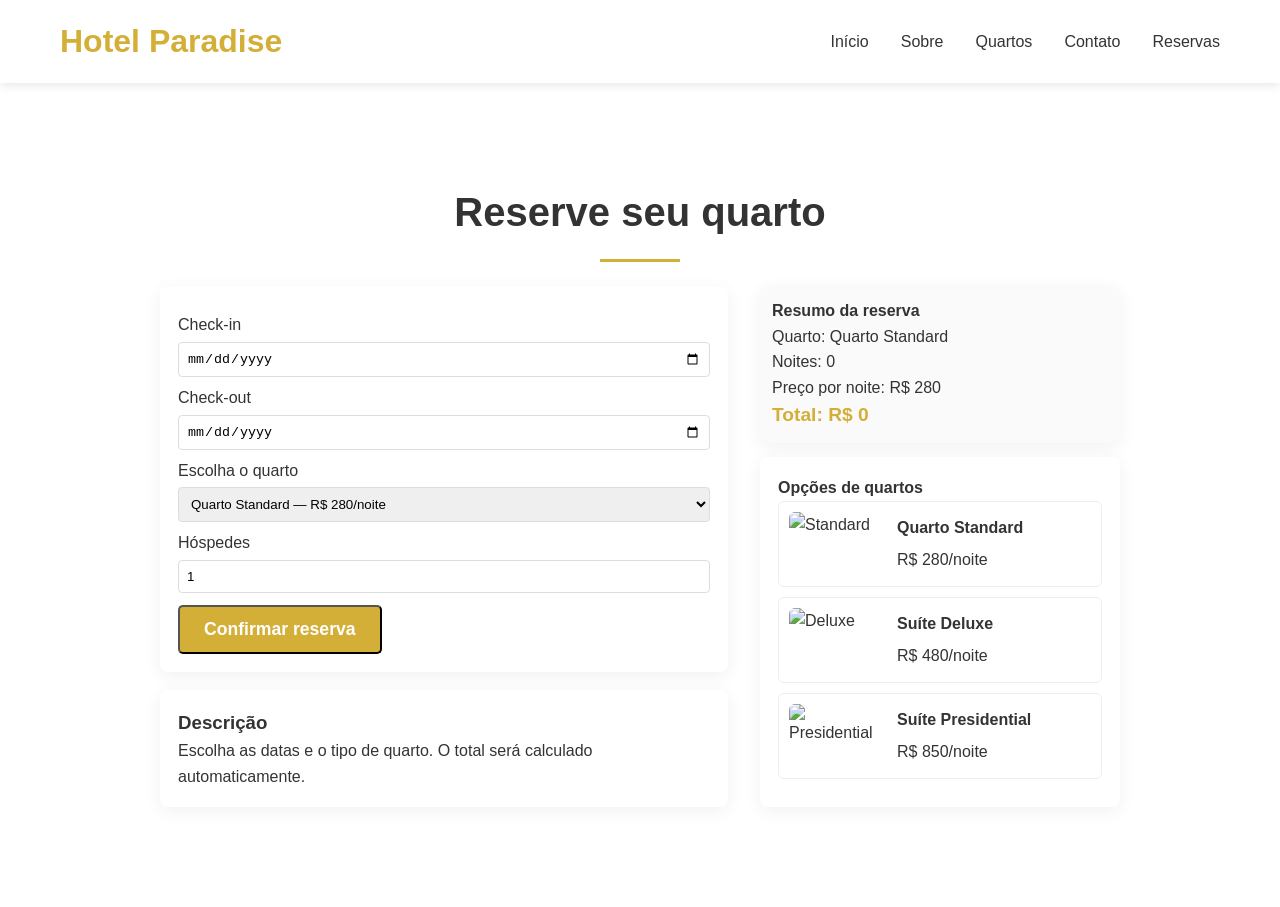
==== pagina2.html @ d70cba8e "Ativa link público no rodapé e adiciona README" ====
<!DOCTYPE html>
<html lang="pt-br">
<head>
  <meta charset="utf-8">
  <meta name="viewport" content="width=device-width,initial-scale=1">
  <title>Reservas - Hotel Paradise</title>
  <link rel="stylesheet" href="estilo.css">
  <style>
    .booking-container{max-width:1000px;margin:80px auto;padding:20px}
    .booking-grid{display:grid;grid-template-columns:1fr 360px;gap:32px;align-items:start}
    .card{background:#fff;padding:18px;border-radius:8px;box-shadow:0 4px 18px rgba(0,0,0,0.06)}
    .room-option{display:flex;gap:12px;align-items:center;padding:10px;border-radius:6px;border:1px solid #eee;margin-bottom:10px}
    .room-option img{width:96px;height:64px;object-fit:cover;border-radius:6px}
    .room-info h4{margin:0 0 6px 0}
    .btn-primary{display:inline-block}
    .summary{background:#fafafa;padding:12px;border-radius:8px}
    .total{font-weight:800;font-size:1.2rem;color:#d4af37}
    label{display:block;margin:8px 0 4px}
    input[type=date], select, input[type=number]{width:100%;padding:8px;border:1px solid #ddd;border-radius:4px}
  </style>
</head>
<body>
  <header class="header">
    <div class="container">
      <div class="logo"><h1>Hotel Paradise</h1></div>
      <nav class="nav">
        <ul class="nav-list">
          <li><a href="index.html#home">Início</a></li>
          <li><a href="index.html#about">Sobre</a></li>
          <li><a href="index.html#rooms">Quartos</a></li>
          <li><a href="index.html#contact">Contato</a></li>
          <li><a href="pagina2.html">Reservas</a></li>
        </ul>
      </nav>
    </div>
  </header>

  <main class="booking-container">
    <h2 class="section-title">Reserve seu quarto</h2>
    <div class="booking-grid">
      <section>
        <form id="booking-form" class="card">
          <label for="checkin">Check-in</label>
          <input id="checkin" name="checkin" type="date" required>

          <label for="checkout">Check-out</label>
          <input id="checkout" name="checkout" type="date" required>

          <label for="room">Escolha o quarto</label>
          <select id="room" name="room" required>
            <option value="standard" data-price="280">Quarto Standard — R$ 280/noite</option>
            <option value="deluxe" data-price="480">Suíte Deluxe — R$ 480/noite</option>
            <option value="presidential" data-price="850">Suíte Presidential — R$ 850/noite</option>
          </select>

          <label for="guests">Hóspedes</label>
          <input id="guests" name="guests" type="number" min="1" max="6" value="1">

          <div style="margin-top:12px;display:flex;gap:8px;align-items:center">
            <button type="submit" class="btn-primary">Confirmar reserva</button>
            <div id="nights-info" style="margin-left:12px;color:#666"></div>
          </div>
        </form>

        <div class="card" style="margin-top:18px">
          <h3>Descrição</h3>
          <p>Escolha as datas e o tipo de quarto. O total será calculado automaticamente.</p>
        </div>
      </section>

      <aside>
        <div class="summary card">
          <h4>Resumo da reserva</h4>
          <p>Quarto: <span id="sel-room">Quarto Standard</span></p>
          <p>Noites: <span id="sel-nights">0</span></p>
          <p>Preço por noite: R$ <span id="sel-price">280</span></p>
          <p class="total">Total: R$ <span id="sel-total">0</span></p>
        </div>

        <div class="card" style="margin-top:14px">
          <h4>Opções de quartos</h4>
          <div class="room-option">
            <img src="https://images.pexels.com/photos/271618/pexels-photo-271618.jpeg?auto=compress&cs=tinysrgb&w=400" alt="Standard">
            <div class="room-info"><h4>Quarto Standard</h4><div>R$ 280/noite</div></div>
          </div>
          <div class="room-option">
            <img src="https://images.pexels.com/photos/271624/pexels-photo-271624.jpeg?auto=compress&cs=tinysrgb&w=400" alt="Deluxe">
            <div class="room-info"><h4>Suíte Deluxe</h4><div>R$ 480/noite</div></div>
          </div>
          <div class="room-option">
            <img src="https://images.pexels.com/photos/271619/pexels-photo-271619.jpeg?auto=compress&cs=tinysrgb&w=400" alt="Presidential">
            <div class="room-info"><h4>Suíte Presidential</h4><div>R$ 850/noite</div></div>
          </div>
        </div>
      </aside>
    </div>
  </main>

  <script>
    const checkin = document.getElementById('checkin');
    const checkout = document.getElementById('checkout');
    const room = document.getElementById('room');
    const guests = document.getElementById('guests');
    const selRoom = document.getElementById('sel-room');
    const selNights = document.getElementById('sel-nights');
    const selPrice = document.getElementById('sel-price');
    const selTotal = document.getElementById('sel-total');
    const nightsInfo = document.getElementById('nights-info');

    function daysBetween(a,b){
      const da = new Date(a);
      const db = new Date(b);
      if(isNaN(da)||isNaN(db)) return 0;
      const diff = (db - da) / (1000*60*60*24);
      return diff>0?diff:0;
    }

    function updateSummary(){
      const nights = daysBetween(checkin.value, checkout.value);
      const price = parseFloat(room.selectedOptions[0].dataset.price || 0);
      const total = nights * price;
      selRoom.textContent = room.selectedOptions[0].textContent.split(' — ')[0];
      selNights.textContent = nights;
      selPrice.textContent = price;
      selTotal.textContent = total.toFixed(2);
      nightsInfo.textContent = nights>0? nights+ (nights===1? ' noite':''+ ' noites') : '';
    }

    checkin.addEventListener('change', updateSummary);
    checkout.addEventListener('change', updateSummary);
    room.addEventListener('change', updateSummary);

    document.getElementById('booking-form').addEventListener('submit', function(e){
      e.preventDefault();
      updateSummary();
      const nights = selNights.textContent;
      if(!nights || nights==='0'){
        alert('Escolha datas válidas (check-out após check-in).');
        return;
      }
      alert('Reserva confirmada:\n' + selRoom.textContent + '\nNoites: ' + nights + '\nTotal: R$ ' + selTotal.textContent);
    });
  </script>
</body>
</html>
---- estilo.css ----
*{
   margin: 0;
   padding: 0;
   box-sizing: border-box;
}

body{
   font-family: Arial, Helvetica, sans-serif;
   line-height: 1.6;
   color: #333;
   padding-top: 80px; /* espaço para o cabeçalho fixo */
}

.container{
   max-width: 1200px;
   margin: 0 auto;
   padding: 0 20px;
}

.header{
   background-color: #fff;
   box-shadow: 0 2px 10px rgba(0,0,0,0.1);
   position: fixed;
   top: 0;
   left: 0;
   right: 0;
   z-index: 1000;
}

.header .container{
   display: flex;
   justify-content: space-between;
   align-items: center;
   padding: 1rem 20px;
}

.nav-list{
   display: flex;
   list-style: none;
   gap: 2rem;
}

.logo h1{
   color: #d4af37;
   font-size: 2rem;
   font-weight: bold;
}

.nav-list a{
   text-decoration: none;
   color: #333;
   font-weight: 500;
   transition: color 0.3s ease;
}

.nav-list a:hover{
   color: #d4af37;
}

.hero{
   height: 80vh;
   background:
      linear-gradient(rgba(0,0,0,0.4), rgba(0,0,0,0.4)),
      url('https://images.pexels.com/photos/338504/pexels-photo-338504.jpeg?auto=compress&cs=tinysrgb&w=1260&h=750&dpr=1');
   background-size: cover;
   background-position: center;
   display: flex;
   align-items: center;
   justify-content: center;
   text-align: center;
   color: white;
}

.hero-title{
   font-size: 3.5rem;
   margin-bottom: 1rem;
   text-shadow: 2px 2px 4px rgba(0,0,0,0.5);
}

.hero-subtitle{
   font-size: 1.2rem;
   margin-bottom: 1.5rem;
   text-shadow: 1px 1px 2px rgba(0,0,0,0.5);
}

.btn-primary{
   display: inline-block;
   background-color: #d4af37;
   color: white;
   padding: 12px 24px;
   text-decoration: none;
   border-radius: 5px;
   font-size: 1.1rem;
   font-weight: bold;
   transition: all 0.3s ease;
}

.btn-primary:hover{
   background-color: #b8941f;
   transform: translateY(-2px);
   box-shadow: 0 5px 15px rgba(0,0,0,0.2);
}

.section-title{
   text-align: center;
   font-size: 2.5rem;
   margin-bottom: 1.5rem;
   color: #333;
   position: relative;
}

.section-title::after{
   content: '';
   display: block;
   width: 80px;
   height: 3px;
   background-color: #d4af37;
   margin: 15px auto 0;
}

/* Left panel: serviços e contato em fundo preto com textos claros */
.services .container,
.contact .container{
   display: grid;
   grid-template-columns: 1fr 1fr;
   gap: 40px;
   align-items: start;
}

/* Garantir que o título da seção ocupe as duas colunas */
.services .container .section-title,
.contact .container .section-title{
   grid-column: 1 / -1;
}

.services-grid{
   background: transparent; /* removido fundo preto das caixas */
   color: inherit;
   padding: 0;
   border-radius: 0;
   box-shadow: none;
   max-width: none;
}

.services-grid .service-item h3{
   color: inherit;
}

.services-grid .service-item p{
   color: inherit;
}

.services-grid .service-item h3{
   color: #fff;
   margin-bottom: 6px;
}

.services-grid .service-item p{
   color: #d0d0d0;
}

.contact-info{
   background: transparent; /* removido fundo preto da caixa de contato */
   color: inherit;
   padding: 0;
   border-radius: 0;
   box-shadow: none;
}

.contact-item h3{
   color: #fff;
   margin-bottom: 6px;
}

.contact-item p{
   color: #d0d0d0;
}

/* Social icons: destaque para Instagram */
.social-icons{
   display: flex;
   gap: 10px;
   align-items: center;
}
.social-icon{
   display: inline-flex;
   align-items: center;
   justify-content: center;
   width: 36px;
   height: 36px;
   border-radius: 6px;
   color: #fff;
   text-decoration: none;
   font-weight: 700;
}
.social-icon.instagram{
   background: radial-gradient(circle at 30% 30%, #f58529 0%, #dd2a7b 40%, #8134af 70%, #515bd4 100%);
   font-size: 16px;
}

/* Rodapé estilo semelhante à imagem, mas em preto */
.footer{
   background: #0b0b0b; /* faixa preta full-width */
   color: #d1d1d1;
   padding: 48px 0;
}
.footer .container{
   display: flex;
   flex-wrap: wrap;
   gap: 24px;
   align-items: flex-start;
   justify-content: space-between;
}
.footer .footer-info{
   max-width: 260px;
}
.footer .footer-info h3{
   color: #ffffff;
   margin-bottom: 8px;
}
.footer .footer-info p{
   color: #bdbdbd;
}
.footer .social-icons{
   margin-top: 12px;
}
.footer .social-icon{
   width: 40px;
   height: 40px;
   border-radius: 50%;
   display: inline-flex;
   align-items: center;
   justify-content: center;
   background: rgba(255,255,255,0.06);
   color: #fff;
   text-decoration: none;
   margin-right: 8px;
}
.footer .social-icon.facebook{background: rgba(59,89,152,0.12)}
.footer .social-icon.twitter{background: rgba(29,161,242,0.12)}
.footer .social-icon.youtube{background: rgba(255,0,0,0.12)}
.footer .social-icon.linkedin{background: rgba(0,119,181,0.12)}

.footer-bottom{
   width: 100%;
   text-align: center;
   padding-top: 20px;
   color: #9a9a9a;
   font-size: 0.9rem;
}

/* Botão flutuante estilo WhatsApp */
.whatsapp-float{
   position: fixed;
   right: 20px;
   bottom: 20px;
   width: 56px;
   height: 56px;
   border-radius: 50%;
   background: #25D366;
   color: #fff;
   display: inline-flex;
   align-items: center;
   justify-content: center;
   box-shadow: 0 6px 18px rgba(37,211,102,0.3);
   z-index: 1000;
   text-decoration: none;
   font-size: 22px;
}

.whatsapp-float svg{width:24px;height:24px;fill:#fff}

.social-icon svg{width:18px;height:18px;fill:currentColor}

@media (max-width: 768px){
   .footer .container{flex-direction:column;align-items:center;text-align:center}
   .services .container, .contact .container{grid-template-columns:1fr}
}

/* Centralizar imagens e torná-las responsivas */
.about-image img,
.rooms-grid img,
.room-card img{
   display: block;
   margin: 0.75rem auto;
   max-width: 100%;
   height: auto;
   border-radius: 4px;
}

/* Opção: reduzir um pouco a largura das imagens dos cards para melhor alinhamento */
.rooms-grid .room-card img{
   max-width: 90%;
}

/* Estilo dos cards de quarto e título maior/mais bonito */
.rooms-grid{
   background-color: #f5f5f5; /* fundo cinza para visualizar */
   padding: 20px;
   border-radius: 6px;
}

.room-card{
   background: #ffffff;
   padding: 18px;
   margin-bottom: 24px;
   border-radius: 6px;
   box-shadow: 0 2px 6px rgba(0,0,0,0.05);
}

.room-card .room-info h3,
.room-info h3{
   font-family: Georgia, 'Times New Roman', serif;
   font-size: 1.6rem;
   color: #2b2b2b;
   margin-top: 0.5rem;
   margin-bottom: 0.5rem;
   letter-spacing: 0.4px;
}

/* Cores do preço: R$ em verde-claro e valor em dourado */
.room-price{
   font-size: 1rem;
   font-weight: 700;
   margin-top: 0.25rem;
}
.room-price .currency{
   color: #8fd28f; /* verde claro */
}
.room-price .amount{
   color: #d4af37; /* dourado */
}

/* Forçar remoção de qualquer fundo escuro remanescente nas seções pedidas */
.services-grid,
.contact-info,
.room-card{
  background: transparent !important;
  box-shadow: none !important;
  color: inherit !important;
}

.footer .social-icon,
.social-icon{
  background: transparent !important;
  border: none !important;
  color: inherit !important;
}
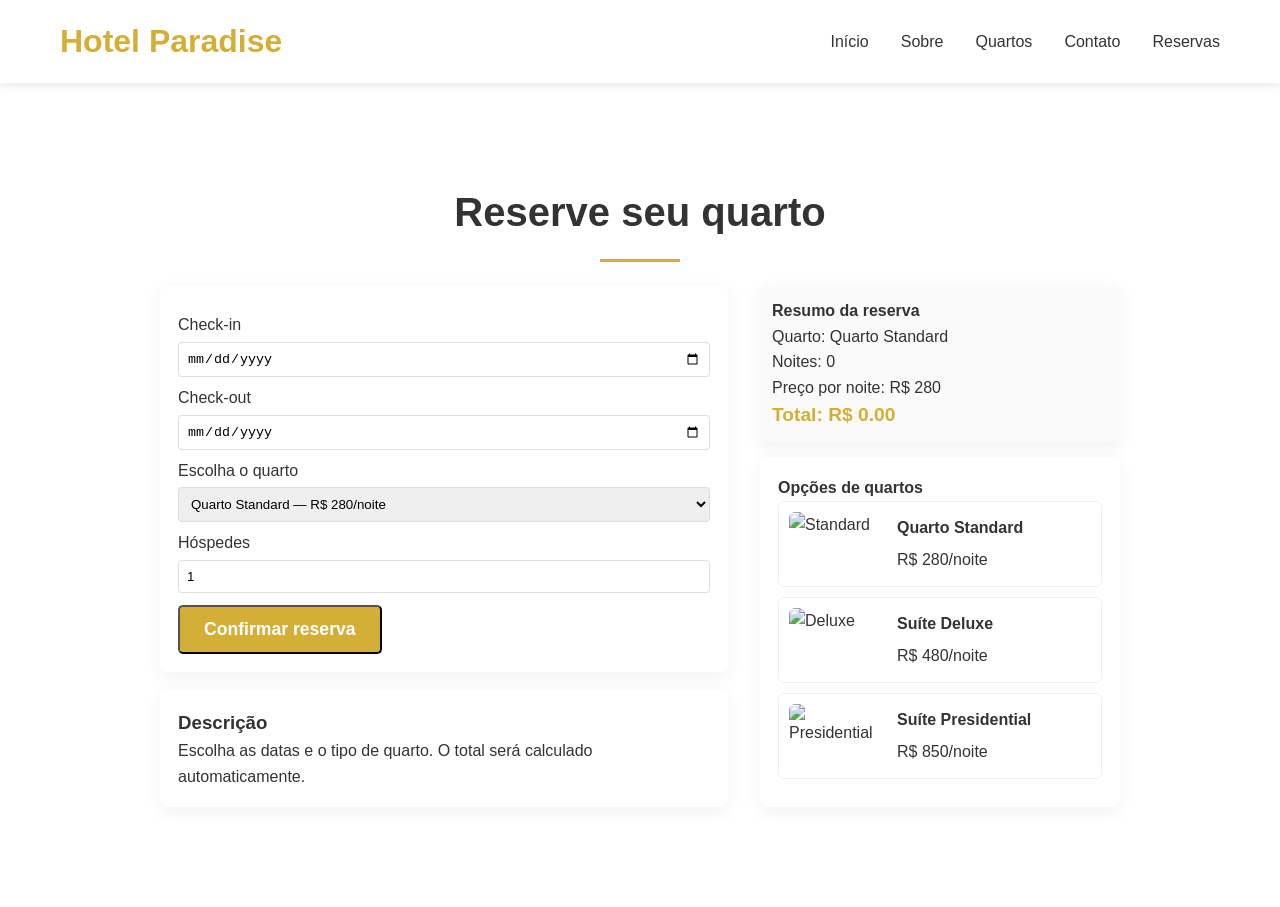
==== commit 5575cecf: "Forçar layout horizontal da reserva no mobile" ====
--- a/pagina2.html
+++ b/pagina2.html
@@ -123,7 +123,7 @@
       selNights.textContent = nights;
       selPrice.textContent = price;
       selTotal.textContent = total.toFixed(2);
-      nightsInfo.textContent = nights>0? nights+ (nights===1? ' noite':''+ ' noites') : '';
+      nightsInfo.textContent = nights > 0 ? nights + (nights === 1 ? ' noite' : ' noites') : '';
     }
 
     checkin.addEventListener('change', updateSummary);
@@ -140,6 +140,9 @@
       }
       alert('Reserva confirmada:\n' + selRoom.textContent + '\nNoites: ' + nights + '\nTotal: R$ ' + selTotal.textContent);
     });
+
+    // Atualiza o resumo ao carregar a página
+    updateSummary();
   </script>
 </body>
 </html>
--- a/estilo.css
+++ b/estilo.css
@@ -126,44 +126,46 @@
    gap: 40px;
    align-items: start;
 }
-
-/* Garantir que o título da seção ocupe as duas colunas */
-.services .container .section-title,
-.contact .container .section-title{
-   grid-column: 1 / -1;
-}
-
-.services-grid{
-   background: transparent; /* removido fundo preto das caixas */
-   color: inherit;
-   padding: 0;
-   border-radius: 0;
-   box-shadow: none;
-   max-width: none;
-}
-
-.services-grid .service-item h3{
-   color: inherit;
-}
-
-.services-grid .service-item p{
-   color: inherit;
-}
-
-.services-grid .service-item h3{
-   color: #fff;
-   margin-bottom: 6px;
-}
-
-.services-grid .service-item p{
-   color: #d0d0d0;
-}
-
-.contact-info{
-   background: transparent; /* removido fundo preto da caixa de contato */
-   color: inherit;
-   padding: 0;
-   border-radius: 0;
+/* Responsive adjustments for smaller screens */
+@media (max-width: 768px) {
+   .header .container{
+      flex-direction: column;
+      gap: 8px;
+      align-items: center;
+      padding: 12px 20px;
+   }
+   .logo h1{ font-size: 1.4rem; }
+   .nav-list{ flex-direction: column; gap: 8px; }
+   .nav-list a{ font-size: 1rem; }
+
+   .hero{ height: 60vh; padding: 16px; }
+   .hero-title{ font-size: 2rem; }
+   .hero-subtitle{ font-size: 1rem; }
+   .btn-primary{ padding: 10px 16px; font-size: 1rem; }
+
+   /* Booking page: stack the grid into a single column on mobile */
+   .booking-grid{ grid-template-columns: 1fr; }
+   .booking-container{ padding: 12px; margin: 60px auto; }
+   .rooms-grid{ padding: 12px; }
+   .room-option img{ width: 80px; height: 56px; }
+
+   .footer .container{ flex-direction: column; align-items: center; text-align: center; padding: 0 12px; }
+}
+
+@media (max-width: 480px){
+   .hero-title{ font-size: 1.6rem; }
+   .logo h1{ font-size: 1.1rem; }
+   .nav-list a{ font-size: 0.95rem; }
+   .whatsapp-float{ width: 48px; height: 48px; font-size: 20px; right: 14px; bottom: 14px; }
+}
+/* On very small screens, make booking area horizontal (deitado) with scroll */
+@media (max-width: 480px) {
+   .booking-grid{ display:flex !important; flex-direction:row; gap:16px; overflow-x:auto; padding:12px 8px; -webkit-overflow-scrolling: touch; }
+   .booking-grid > section, .booking-grid > aside{ flex: 0 0 320px !important; min-width: 280px !important; }
+   .booking-grid .card{ margin:0 6px; }
+   .booking-grid::-webkit-scrollbar{ height:8px }
+   .booking-grid::-webkit-scrollbar-thumb{ background: rgba(0,0,0,0.08); border-radius:4px }
+}
    box-shadow: none;
 }
 
